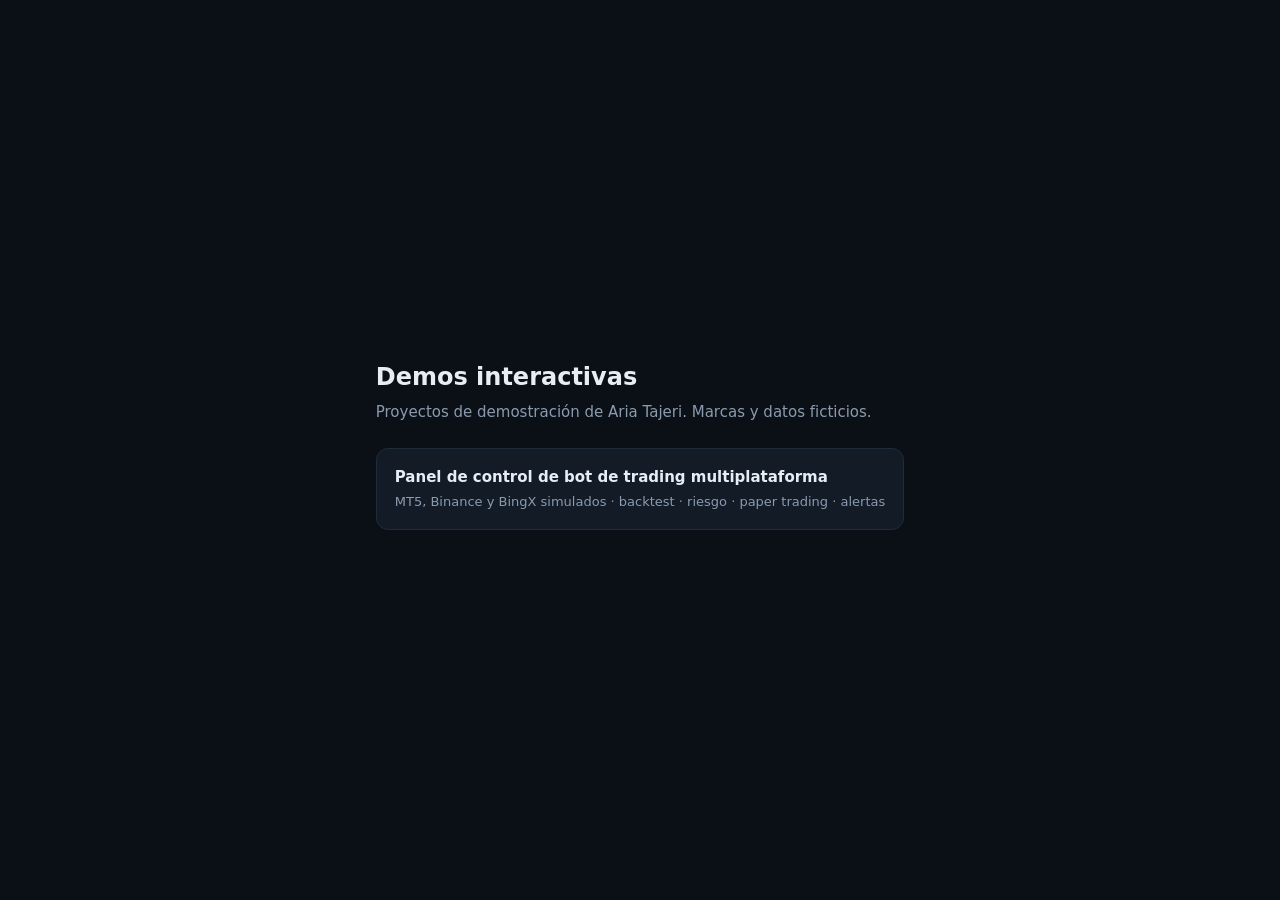
==== index.html @ 9a851ab3 "Add trading bot control panel demo (fictional brand, simulated data)" ====
<!DOCTYPE html>
<html lang="es"><head><meta charset="utf-8"><meta name="viewport" content="width=device-width, initial-scale=1"><title>Demos | Aria Tajeri</title>
<style>body{margin:0;background:#0b1016;color:#e6edf5;font:15px/1.6 system-ui,-apple-system,Segoe UI,Roboto,sans-serif;display:grid;place-items:center;min-height:100vh}main{max-width:640px;padding:32px}h1{font-size:24px;margin:0 0 4px}p{color:#8a9bb0;margin:0 0 24px}a.card{display:block;background:#121b26;border:1px solid #1f2c3b;border-radius:12px;padding:16px 18px;color:inherit;text-decoration:none;margin-bottom:12px}a.card:hover{border-color:#2dd4bf}a.card b{display:block}a.card span{color:#8a9bb0;font-size:13px}</style></head>
<body><main><h1>Demos interactivas</h1><p>Proyectos de demostración de Aria Tajeri. Marcas y datos ficticios.</p>
<a class="card" href="trading-bot-panel/"><b>Panel de control de bot de trading multiplataforma</b><span>MT5, Binance y BingX simulados · backtest · riesgo · paper trading · alertas</span></a>
</main></body></html>
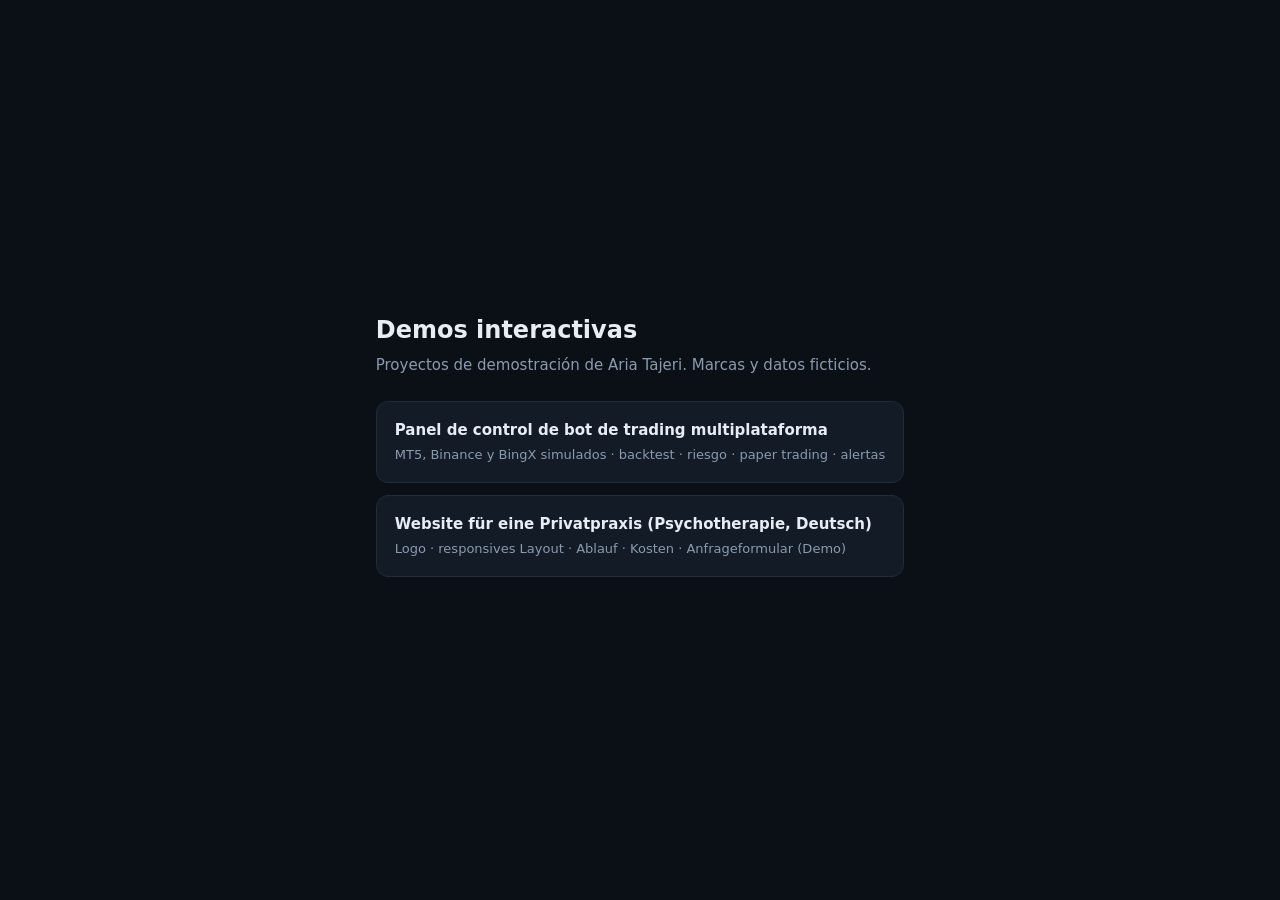
==== commit 04587b29: "Add psychotherapy practice website demo (fictional practice, placeholder texts)" ====
--- a/index.html
+++ b/index.html
@@ -3,4 +3,5 @@
 <style>body{margin:0;background:#0b1016;color:#e6edf5;font:15px/1.6 system-ui,-apple-system,Segoe UI,Roboto,sans-serif;display:grid;place-items:center;min-height:100vh}main{max-width:640px;padding:32px}h1{font-size:24px;margin:0 0 4px}p{color:#8a9bb0;margin:0 0 24px}a.card{display:block;background:#121b26;border:1px solid #1f2c3b;border-radius:12px;padding:16px 18px;color:inherit;text-decoration:none;margin-bottom:12px}a.card:hover{border-color:#2dd4bf}a.card b{display:block}a.card span{color:#8a9bb0;font-size:13px}</style></head>
 <body><main><h1>Demos interactivas</h1><p>Proyectos de demostración de Aria Tajeri. Marcas y datos ficticios.</p>
 <a class="card" href="trading-bot-panel/"><b>Panel de control de bot de trading multiplataforma</b><span>MT5, Binance y BingX simulados · backtest · riesgo · paper trading · alertas</span></a>
+<a class="card" href="praxis-website/"><b>Website für eine Privatpraxis (Psychotherapie, Deutsch)</b><span>Logo · responsives Layout · Ablauf · Kosten · Anfrageformular (Demo)</span></a>
 </main></body></html>
